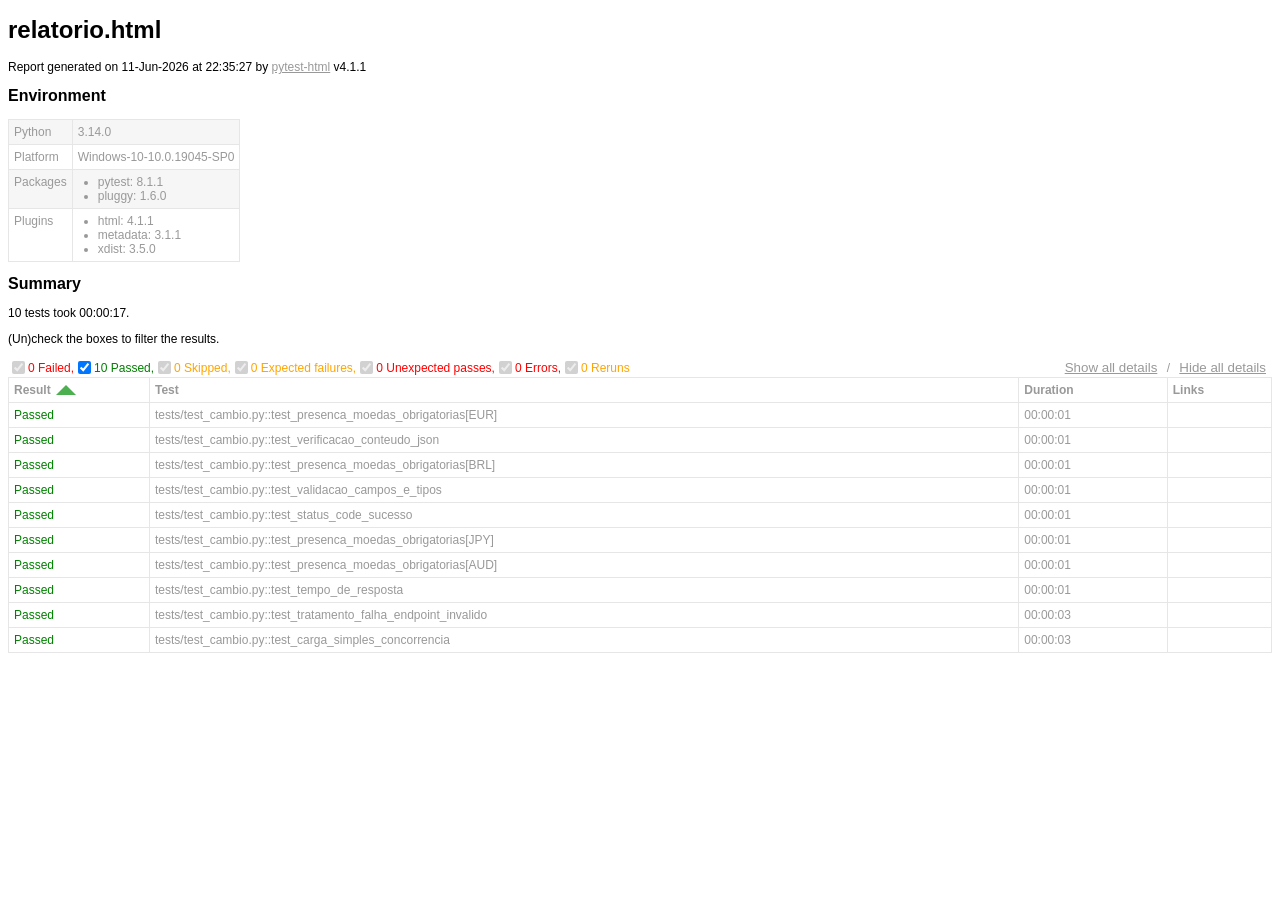
==== Backend QA/reports/relatorio.html @ e967f271 "Update Geral" ====
<!DOCTYPE html>
<html>
  <head>
    <meta charset="utf-8"/>
    <title id="head-title">relatorio.html</title>
      <style type="text/css">body {
  font-family: Helvetica, Arial, sans-serif;
  font-size: 12px;
  /* do not increase min-width as some may use split screens */
  min-width: 800px;
  color: #999;
}

h1 {
  font-size: 24px;
  color: black;
}

h2 {
  font-size: 16px;
  color: black;
}

p {
  color: black;
}

a {
  color: #999;
}

table {
  border-collapse: collapse;
}

/******************************
 * SUMMARY INFORMATION
 ******************************/
#environment td {
  padding: 5px;
  border: 1px solid #e6e6e6;
  vertical-align: top;
}
#environment tr:nth-child(odd) {
  background-color: #f6f6f6;
}
#environment ul {
  margin: 0;
  padding: 0 20px;
}

/******************************
 * TEST RESULT COLORS
 ******************************/
span.passed,
.passed .col-result {
  color: green;
}

span.skipped,
span.xfailed,
span.rerun,
.skipped .col-result,
.xfailed .col-result,
.rerun .col-result {
  color: orange;
}

span.error,
span.failed,
span.xpassed,
.error .col-result,
.failed .col-result,
.xpassed .col-result {
  color: red;
}

.col-links__extra {
  margin-right: 3px;
}

/******************************
 * RESULTS TABLE
 *
 * 1. Table Layout
 * 2. Extra
 * 3. Sorting items
 *
 ******************************/
/*------------------
 * 1. Table Layout
 *------------------*/
#results-table {
  border: 1px solid #e6e6e6;
  color: #999;
  font-size: 12px;
  width: 100%;
}
#results-table th,
#results-table td {
  padding: 5px;
  border: 1px solid #e6e6e6;
  text-align: left;
}
#results-table th {
  font-weight: bold;
}

/*------------------
 * 2. Extra
 *------------------*/
.logwrapper {
  max-height: 230px;
  overflow-y: scroll;
  background-color: #e6e6e6;
}
.logwrapper.expanded {
  max-height: none;
}
.logwrapper.expanded .logexpander:after {
  content: "collapse [-]";
}
.logwrapper .logexpander {
  z-index: 1;
  position: sticky;
  top: 10px;
  width: max-content;
  border: 1px solid;
  border-radius: 3px;
  padding: 5px 7px;
  margin: 10px 0 10px calc(100% - 80px);
  cursor: pointer;
  background-color: #e6e6e6;
}
.logwrapper .logexpander:after {
  content: "expand [+]";
}
.logwrapper .logexpander:hover {
  color: #000;
  border-color: #000;
}
.logwrapper .log {
  min-height: 40px;
  position: relative;
  top: -50px;
  height: calc(100% + 50px);
  border: 1px solid #e6e6e6;
  color: black;
  display: block;
  font-family: "Courier New", Courier, monospace;
  padding: 5px;
  padding-right: 80px;
  white-space: pre-wrap;
}

div.media {
  border: 1px solid #e6e6e6;
  float: right;
  height: 240px;
  margin: 0 5px;
  overflow: hidden;
  width: 320px;
}

.media-container {
  display: grid;
  grid-template-columns: 25px auto 25px;
  align-items: center;
  flex: 1 1;
  overflow: hidden;
  height: 200px;
}

.media-container--fullscreen {
  grid-template-columns: 0px auto 0px;
}

.media-container__nav--right,
.media-container__nav--left {
  text-align: center;
  cursor: pointer;
}

.media-container__viewport {
  cursor: pointer;
  text-align: center;
  height: inherit;
}
.media-container__viewport img,
.media-container__viewport video {
  object-fit: cover;
  width: 100%;
  max-height: 100%;
}

.media__name,
.media__counter {
  display: flex;
  flex-direction: row;
  justify-content: space-around;
  flex: 0 0 25px;
  align-items: center;
}

.collapsible td:not(.col-links) {
  cursor: pointer;
}
.collapsible td:not(.col-links):hover::after {
  color: #bbb;
  font-style: italic;
  cursor: pointer;
}

.col-result {
  width: 130px;
}
.col-result:hover::after {
  content: " (hide details)";
}

.col-result.collapsed:hover::after {
  content: " (show details)";
}

#environment-header h2:hover::after {
  content: " (hide details)";
  color: #bbb;
  font-style: italic;
  cursor: pointer;
  font-size: 12px;
}

#environment-header.collapsed h2:hover::after {
  content: " (show details)";
  color: #bbb;
  font-style: italic;
  cursor: pointer;
  font-size: 12px;
}

/*------------------
 * 3. Sorting items
 *------------------*/
.sortable {
  cursor: pointer;
}
.sortable.desc:after {
  content: " ";
  position: relative;
  left: 5px;
  bottom: -12.5px;
  border: 10px solid #4caf50;
  border-bottom: 0;
  border-left-color: transparent;
  border-right-color: transparent;
}
.sortable.asc:after {
  content: " ";
  position: relative;
  left: 5px;
  bottom: 12.5px;
  border: 10px solid #4caf50;
  border-top: 0;
  border-left-color: transparent;
  border-right-color: transparent;
}

.hidden, .summary__reload__button.hidden {
  display: none;
}

.summary__data {
  flex: 0 0 550px;
}
.summary__reload {
  flex: 1 1;
  display: flex;
  justify-content: center;
}
.summary__reload__button {
  flex: 0 0 300px;
  display: flex;
  color: white;
  font-weight: bold;
  background-color: #4caf50;
  text-align: center;
  justify-content: center;
  align-items: center;
  border-radius: 3px;
  cursor: pointer;
}
.summary__reload__button:hover {
  background-color: #46a049;
}
.summary__spacer {
  flex: 0 0 550px;
}

.controls {
  display: flex;
  justify-content: space-between;
}

.filters,
.collapse {
  display: flex;
  align-items: center;
}
.filters button,
.collapse button {
  color: #999;
  border: none;
  background: none;
  cursor: pointer;
  text-decoration: underline;
}
.filters button:hover,
.collapse button:hover {
  color: #ccc;
}

.filter__label {
  margin-right: 10px;
}

      </style>
    
  </head>
  <body>
    <h1 id="title">relatorio.html</h1>
    <p>Report generated on 11-Jun-2026 at 22:35:27 by <a href="https://pypi.python.org/pypi/pytest-html">pytest-html</a>
        v4.1.1</p>
    <div id="environment-header">
      <h2>Environment</h2>
    </div>
    <table id="environment"></table>
    <!-- TEMPLATES -->
      <template id="template_environment_row">
      <tr>
        <td></td>
        <td></td>
      </tr>
    </template>
    <template id="template_results-table__body--empty">
      <tbody class="results-table-row">
        <tr id="not-found-message">
          <td colspan="4">No results found. Check the filters.</th>
        </tr>
    </template>
    <template id="template_results-table__tbody">
      <tbody class="results-table-row">
        <tr class="collapsible">
        </tr>
        <tr class="extras-row">
          <td class="extra" colspan="4">
            <div class="extraHTML"></div>
            <div class="media">
              <div class="media-container">
                  <div class="media-container__nav--left"><</div>
                  <div class="media-container__viewport">
                    <img src="" />
                    <video controls>
                      <source src="" type="video/mp4">
                    </video>
                  </div>
                  <div class="media-container__nav--right">></div>
                </div>
                <div class="media__name"></div>
                <div class="media__counter"></div>
            </div>
            <div class="logwrapper">
              <div class="logexpander"></div>
              <div class="log"></div>
            </div>
          </td>
        </tr>
      </tbody>
    </template>
    <!-- END TEMPLATES -->
    <div class="summary">
      <div class="summary__data">
        <h2>Summary</h2>
        <div class="additional-summary prefix">
        </div>
        <p class="run-count">10 tests took 00:00:17.</p>
        <p class="filter">(Un)check the boxes to filter the results.</p>
        <div class="summary__reload">
          <div class="summary__reload__button hidden" onclick="location.reload()">
            <div>There are still tests running. <br />Reload this page to get the latest results!</div>
          </div>
        </div>
        <div class="summary__spacer"></div>
        <div class="controls">
          <div class="filters">
            <input checked="true" class="filter" name="filter_checkbox" type="checkbox" data-test-result="failed" disabled/>
            <span class="failed">0 Failed,</span>
            <input checked="true" class="filter" name="filter_checkbox" type="checkbox" data-test-result="passed" />
            <span class="passed">10 Passed,</span>
            <input checked="true" class="filter" name="filter_checkbox" type="checkbox" data-test-result="skipped" disabled/>
            <span class="skipped">0 Skipped,</span>
            <input checked="true" class="filter" name="filter_checkbox" type="checkbox" data-test-result="xfailed" disabled/>
            <span class="xfailed">0 Expected failures,</span>
            <input checked="true" class="filter" name="filter_checkbox" type="checkbox" data-test-result="xpassed" disabled/>
            <span class="xpassed">0 Unexpected passes,</span>
            <input checked="true" class="filter" name="filter_checkbox" type="checkbox" data-test-result="error" disabled/>
            <span class="error">0 Errors,</span>
            <input checked="true" class="filter" name="filter_checkbox" type="checkbox" data-test-result="rerun" disabled/>
            <span class="rerun">0 Reruns</span>
          </div>
          <div class="collapse">
            <button id="show_all_details">Show all details</button>&nbsp;/&nbsp;<button id="hide_all_details">Hide all details</button>
          </div>
        </div>
      </div>
      <div class="additional-summary summary">
      </div>
      <div class="additional-summary postfix">
      </div>
    </div>
    <table id="results-table">
      <thead id="results-table-head">
        <tr>
          <th class="sortable" data-column-type="result">Result</th>
          <th class="sortable" data-column-type="testId">Test</th>
          <th class="sortable" data-column-type="duration">Duration</th>
          <th>Links</th>
        </tr>
      </thead>
    </table>
  </body>
  <footer>
    <div id="data-container" data-jsonblob="{&#34;environment&#34;: {&#34;Python&#34;: &#34;3.14.0&#34;, &#34;Platform&#34;: &#34;Windows-10-10.0.19045-SP0&#34;, &#34;Packages&#34;: {&#34;pytest&#34;: &#34;8.1.1&#34;, &#34;pluggy&#34;: &#34;1.6.0&#34;}, &#34;Plugins&#34;: {&#34;html&#34;: &#34;4.1.1&#34;, &#34;metadata&#34;: &#34;3.1.1&#34;, &#34;xdist&#34;: &#34;3.5.0&#34;}}, &#34;tests&#34;: {&#34;tests/test_cambio.py::test_presenca_moedas_obrigatorias[EUR]&#34;: [{&#34;extras&#34;: [], &#34;result&#34;: &#34;Passed&#34;, &#34;testId&#34;: &#34;tests/test_cambio.py::test_presenca_moedas_obrigatorias[EUR]&#34;, &#34;duration&#34;: &#34;00:00:01&#34;, &#34;resultsTableRow&#34;: [&#34;&lt;td class=\&#34;col-result\&#34;&gt;Passed&lt;/td&gt;&#34;, &#34;&lt;td class=\&#34;col-testId\&#34;&gt;tests/test_cambio.py::test_presenca_moedas_obrigatorias[EUR]&lt;/td&gt;&#34;, &#34;&lt;td class=\&#34;col-duration\&#34;&gt;00:00:01&lt;/td&gt;&#34;, &#34;&lt;td class=\&#34;col-links\&#34;&gt;&lt;/td&gt;&#34;], &#34;log&#34;: &#34;[gw5] win32 -- Python 3.14.0 C:\\Users\\Luiz Felipe\\AppData\\Local\\Python\\pythoncore-3.14-64\\python.exe\n\n------------------------------ Captured log setup ------------------------------\nINFO     tests.conftest:conftest.py:35 \ud83d\udd0c [SETUP XDIST] O Worker &amp;#x27;gw5&amp;#x27; foi o primeiro. Realizando requisi\u00e7\u00e3o...\nINFO     api.client:client.py:15 Fazendo requisi\u00e7\u00e3o GET para https://api.exchangerate-api.com/v4/latest/USD\n\n------------------------------ Captured log call -------------------------------\nINFO     tests.test_cambio:test_cambio.py:52 \ud83d\udcb0 [NEG\u00d3CIO] Buscando a cota\u00e7\u00e3o da moeda obrigat\u00f3ria: EUR...\nINFO     tests.test_cambio:test_cambio.py:57 \u2705 Moeda EUR encontrada com a cota\u00e7\u00e3o atual de: 0.866\n\n&#34;}], &#34;tests/test_cambio.py::test_verificacao_conteudo_json&#34;: [{&#34;extras&#34;: [], &#34;result&#34;: &#34;Passed&#34;, &#34;testId&#34;: &#34;tests/test_cambio.py::test_verificacao_conteudo_json&#34;, &#34;duration&#34;: &#34;00:00:01&#34;, &#34;resultsTableRow&#34;: [&#34;&lt;td class=\&#34;col-result\&#34;&gt;Passed&lt;/td&gt;&#34;, &#34;&lt;td class=\&#34;col-testId\&#34;&gt;tests/test_cambio.py::test_verificacao_conteudo_json&lt;/td&gt;&#34;, &#34;&lt;td class=\&#34;col-duration\&#34;&gt;00:00:01&lt;/td&gt;&#34;, &#34;&lt;td class=\&#34;col-links\&#34;&gt;&lt;/td&gt;&#34;], &#34;log&#34;: &#34;[gw2] win32 -- Python 3.14.0 C:\\Users\\Luiz Felipe\\AppData\\Local\\Python\\pythoncore-3.14-64\\python.exe\n\n------------------------------ Captured log setup ------------------------------\nINFO     tests.conftest:conftest.py:42 \u267b\ufe0f [SETUP XDIST] O Worker &amp;#x27;gw2&amp;#x27; reaproveitou a requisi\u00e7\u00e3o j\u00e1 em cache.\n\n------------------------------ Captured log call -------------------------------\nINFO     tests.test_cambio:test_cambio.py:28 \ud83d\udce6 [CONTRATO] Analisando a estrutura principal do pacote JSON recebido...\nINFO     tests.test_cambio:test_cambio.py:33 \u2705 Estrutura principal validada com sucesso.\n\n&#34;}], &#34;tests/test_cambio.py::test_presenca_moedas_obrigatorias[BRL]&#34;: [{&#34;extras&#34;: [], &#34;result&#34;: &#34;Passed&#34;, &#34;testId&#34;: &#34;tests/test_cambio.py::test_presenca_moedas_obrigatorias[BRL]&#34;, &#34;duration&#34;: &#34;00:00:01&#34;, &#34;resultsTableRow&#34;: [&#34;&lt;td class=\&#34;col-result\&#34;&gt;Passed&lt;/td&gt;&#34;, &#34;&lt;td class=\&#34;col-testId\&#34;&gt;tests/test_cambio.py::test_presenca_moedas_obrigatorias[BRL]&lt;/td&gt;&#34;, &#34;&lt;td class=\&#34;col-duration\&#34;&gt;00:00:01&lt;/td&gt;&#34;, &#34;&lt;td class=\&#34;col-links\&#34;&gt;&lt;/td&gt;&#34;], &#34;log&#34;: &#34;[gw4] win32 -- Python 3.14.0 C:\\Users\\Luiz Felipe\\AppData\\Local\\Python\\pythoncore-3.14-64\\python.exe\n\n------------------------------ Captured log setup ------------------------------\nINFO     tests.conftest:conftest.py:42 \u267b\ufe0f [SETUP XDIST] O Worker &amp;#x27;gw4&amp;#x27; reaproveitou a requisi\u00e7\u00e3o j\u00e1 em cache.\n\n------------------------------ Captured log call -------------------------------\nINFO     tests.test_cambio:test_cambio.py:52 \ud83d\udcb0 [NEG\u00d3CIO] Buscando a cota\u00e7\u00e3o da moeda obrigat\u00f3ria: BRL...\nINFO     tests.test_cambio:test_cambio.py:57 \u2705 Moeda BRL encontrada com a cota\u00e7\u00e3o atual de: 5.16\n\n&#34;}], &#34;tests/test_cambio.py::test_validacao_campos_e_tipos&#34;: [{&#34;extras&#34;: [], &#34;result&#34;: &#34;Passed&#34;, &#34;testId&#34;: &#34;tests/test_cambio.py::test_validacao_campos_e_tipos&#34;, &#34;duration&#34;: &#34;00:00:01&#34;, &#34;resultsTableRow&#34;: [&#34;&lt;td class=\&#34;col-result\&#34;&gt;Passed&lt;/td&gt;&#34;, &#34;&lt;td class=\&#34;col-testId\&#34;&gt;tests/test_cambio.py::test_validacao_campos_e_tipos&lt;/td&gt;&#34;, &#34;&lt;td class=\&#34;col-duration\&#34;&gt;00:00:01&lt;/td&gt;&#34;, &#34;&lt;td class=\&#34;col-links\&#34;&gt;&lt;/td&gt;&#34;], &#34;log&#34;: &#34;[gw3] win32 -- Python 3.14.0 C:\\Users\\Luiz Felipe\\AppData\\Local\\Python\\pythoncore-3.14-64\\python.exe\n\n------------------------------ Captured log setup ------------------------------\nINFO     tests.conftest:conftest.py:42 \u267b\ufe0f [SETUP XDIST] O Worker &amp;#x27;gw3&amp;#x27; reaproveitou a requisi\u00e7\u00e3o j\u00e1 em cache.\n\n------------------------------ Captured log call -------------------------------\nINFO     tests.test_cambio:test_cambio.py:38 \ud83c\udff7\ufe0f [CONTRATO] Verificando a presen\u00e7a dos campos obrigat\u00f3rios...\nINFO     tests.test_cambio:test_cambio.py:46 \u2705 Todos os campos obrigat\u00f3rios est\u00e3o presentes.\n\n&#34;}], &#34;tests/test_cambio.py::test_status_code_sucesso&#34;: [{&#34;extras&#34;: [], &#34;result&#34;: &#34;Passed&#34;, &#34;testId&#34;: &#34;tests/test_cambio.py::test_status_code_sucesso&#34;, &#34;duration&#34;: &#34;00:00:01&#34;, &#34;resultsTableRow&#34;: [&#34;&lt;td class=\&#34;col-result\&#34;&gt;Passed&lt;/td&gt;&#34;, &#34;&lt;td class=\&#34;col-testId\&#34;&gt;tests/test_cambio.py::test_status_code_sucesso&lt;/td&gt;&#34;, &#34;&lt;td class=\&#34;col-duration\&#34;&gt;00:00:01&lt;/td&gt;&#34;, &#34;&lt;td class=\&#34;col-links\&#34;&gt;&lt;/td&gt;&#34;], &#34;log&#34;: &#34;[gw0] win32 -- Python 3.14.0 C:\\Users\\Luiz Felipe\\AppData\\Local\\Python\\pythoncore-3.14-64\\python.exe\n\n------------------------------ Captured log setup ------------------------------\nINFO     tests.conftest:conftest.py:42 \u267b\ufe0f [SETUP XDIST] O Worker &amp;#x27;gw0&amp;#x27; reaproveitou a requisi\u00e7\u00e3o j\u00e1 em cache.\n\n------------------------------ Captured log call -------------------------------\nINFO     tests.test_cambio:test_cambio.py:11 \ud83d\udd0e [SMOKE TEST] Validando se o servidor da API est\u00e1 no ar (Status HTTP 200)...\nINFO     tests.test_cambio:test_cambio.py:13 \u2705 Servidor online e respondendo corretamente.\n\n&#34;}], &#34;tests/test_cambio.py::test_presenca_moedas_obrigatorias[JPY]&#34;: [{&#34;extras&#34;: [], &#34;result&#34;: &#34;Passed&#34;, &#34;testId&#34;: &#34;tests/test_cambio.py::test_presenca_moedas_obrigatorias[JPY]&#34;, &#34;duration&#34;: &#34;00:00:01&#34;, &#34;resultsTableRow&#34;: [&#34;&lt;td class=\&#34;col-result\&#34;&gt;Passed&lt;/td&gt;&#34;, &#34;&lt;td class=\&#34;col-testId\&#34;&gt;tests/test_cambio.py::test_presenca_moedas_obrigatorias[JPY]&lt;/td&gt;&#34;, &#34;&lt;td class=\&#34;col-duration\&#34;&gt;00:00:01&lt;/td&gt;&#34;, &#34;&lt;td class=\&#34;col-links\&#34;&gt;&lt;/td&gt;&#34;], &#34;log&#34;: &#34;[gw7] win32 -- Python 3.14.0 C:\\Users\\Luiz Felipe\\AppData\\Local\\Python\\pythoncore-3.14-64\\python.exe\n\n------------------------------ Captured log setup ------------------------------\nINFO     tests.conftest:conftest.py:42 \u267b\ufe0f [SETUP XDIST] O Worker &amp;#x27;gw7&amp;#x27; reaproveitou a requisi\u00e7\u00e3o j\u00e1 em cache.\n\n------------------------------ Captured log call -------------------------------\nINFO     tests.test_cambio:test_cambio.py:52 \ud83d\udcb0 [NEG\u00d3CIO] Buscando a cota\u00e7\u00e3o da moeda obrigat\u00f3ria: JPY...\nINFO     tests.test_cambio:test_cambio.py:57 \u2705 Moeda JPY encontrada com a cota\u00e7\u00e3o atual de: 160.27\n\n&#34;}], &#34;tests/test_cambio.py::test_presenca_moedas_obrigatorias[AUD]&#34;: [{&#34;extras&#34;: [], &#34;result&#34;: &#34;Passed&#34;, &#34;testId&#34;: &#34;tests/test_cambio.py::test_presenca_moedas_obrigatorias[AUD]&#34;, &#34;duration&#34;: &#34;00:00:01&#34;, &#34;resultsTableRow&#34;: [&#34;&lt;td class=\&#34;col-result\&#34;&gt;Passed&lt;/td&gt;&#34;, &#34;&lt;td class=\&#34;col-testId\&#34;&gt;tests/test_cambio.py::test_presenca_moedas_obrigatorias[AUD]&lt;/td&gt;&#34;, &#34;&lt;td class=\&#34;col-duration\&#34;&gt;00:00:01&lt;/td&gt;&#34;, &#34;&lt;td class=\&#34;col-links\&#34;&gt;&lt;/td&gt;&#34;], &#34;log&#34;: &#34;[gw6] win32 -- Python 3.14.0 C:\\Users\\Luiz Felipe\\AppData\\Local\\Python\\pythoncore-3.14-64\\python.exe\n\n------------------------------ Captured log setup ------------------------------\nINFO     tests.conftest:conftest.py:42 \u267b\ufe0f [SETUP XDIST] O Worker &amp;#x27;gw6&amp;#x27; reaproveitou a requisi\u00e7\u00e3o j\u00e1 em cache.\n\n------------------------------ Captured log call -------------------------------\nINFO     tests.test_cambio:test_cambio.py:52 \ud83d\udcb0 [NEG\u00d3CIO] Buscando a cota\u00e7\u00e3o da moeda obrigat\u00f3ria: AUD...\nINFO     tests.test_cambio:test_cambio.py:57 \u2705 Moeda AUD encontrada com a cota\u00e7\u00e3o atual de: 1.43\n\n&#34;}], &#34;tests/test_cambio.py::test_tempo_de_resposta&#34;: [{&#34;extras&#34;: [], &#34;result&#34;: &#34;Passed&#34;, &#34;testId&#34;: &#34;tests/test_cambio.py::test_tempo_de_resposta&#34;, &#34;duration&#34;: &#34;00:00:01&#34;, &#34;resultsTableRow&#34;: [&#34;&lt;td class=\&#34;col-result\&#34;&gt;Passed&lt;/td&gt;&#34;, &#34;&lt;td class=\&#34;col-testId\&#34;&gt;tests/test_cambio.py::test_tempo_de_resposta&lt;/td&gt;&#34;, &#34;&lt;td class=\&#34;col-duration\&#34;&gt;00:00:01&lt;/td&gt;&#34;, &#34;&lt;td class=\&#34;col-links\&#34;&gt;&lt;/td&gt;&#34;], &#34;log&#34;: &#34;[gw1] win32 -- Python 3.14.0 C:\\Users\\Luiz Felipe\\AppData\\Local\\Python\\pythoncore-3.14-64\\python.exe\n\n------------------------------ Captured log setup ------------------------------\nINFO     tests.conftest:conftest.py:42 \u267b\ufe0f [SETUP XDIST] O Worker &amp;#x27;gw1&amp;#x27; reaproveitou a requisi\u00e7\u00e3o j\u00e1 em cache.\n\n------------------------------ Captured log call -------------------------------\nINFO     tests.test_cambio:test_cambio.py:18 \u23f1\ufe0f [PERFORMANCE] Medindo o tempo de resposta da requisi\u00e7\u00e3o...\nINFO     tests.test_cambio:test_cambio.py:21 \ud83d\udcca Tempo registrado: 0.5 segundos. Limite (SLA): 2.0s.\nINFO     tests.test_cambio:test_cambio.py:23 \u2705 Tempo de resposta dentro dos padr\u00f5es de qualidade.\n\n&#34;}], &#34;tests/test_cambio.py::test_tratamento_falha_endpoint_invalido&#34;: [{&#34;extras&#34;: [], &#34;result&#34;: &#34;Passed&#34;, &#34;testId&#34;: &#34;tests/test_cambio.py::test_tratamento_falha_endpoint_invalido&#34;, &#34;duration&#34;: &#34;00:00:03&#34;, &#34;resultsTableRow&#34;: [&#34;&lt;td class=\&#34;col-result\&#34;&gt;Passed&lt;/td&gt;&#34;, &#34;&lt;td class=\&#34;col-testId\&#34;&gt;tests/test_cambio.py::test_tratamento_falha_endpoint_invalido&lt;/td&gt;&#34;, &#34;&lt;td class=\&#34;col-duration\&#34;&gt;00:00:03&lt;/td&gt;&#34;, &#34;&lt;td class=\&#34;col-links\&#34;&gt;&lt;/td&gt;&#34;], &#34;log&#34;: &#34;[gw0] win32 -- Python 3.14.0 C:\\Users\\Luiz Felipe\\AppData\\Local\\Python\\pythoncore-3.14-64\\python.exe\n\n------------------------------ Captured log call -------------------------------\nINFO     tests.test_cambio:test_cambio.py:62 \ud83d\udee1\ufe0f [SEGURAN\u00c7A] Simulando requisi\u00e7\u00e3o para moeda inexistente...\nINFO     tests.test_cambio:test_cambio.py:65 \ud83d\uded1 Status recebido: 404. Esperado: 404.\nINFO     tests.test_cambio:test_cambio.py:67 \u2705 Sistema tratou o erro corretamente.\n\n&#34;}], &#34;tests/test_cambio.py::test_carga_simples_concorrencia&#34;: [{&#34;extras&#34;: [], &#34;result&#34;: &#34;Passed&#34;, &#34;testId&#34;: &#34;tests/test_cambio.py::test_carga_simples_concorrencia&#34;, &#34;duration&#34;: &#34;00:00:03&#34;, &#34;resultsTableRow&#34;: [&#34;&lt;td class=\&#34;col-result\&#34;&gt;Passed&lt;/td&gt;&#34;, &#34;&lt;td class=\&#34;col-testId\&#34;&gt;tests/test_cambio.py::test_carga_simples_concorrencia&lt;/td&gt;&#34;, &#34;&lt;td class=\&#34;col-duration\&#34;&gt;00:00:03&lt;/td&gt;&#34;, &#34;&lt;td class=\&#34;col-links\&#34;&gt;&lt;/td&gt;&#34;], &#34;log&#34;: &#34;[gw1] win32 -- Python 3.14.0 C:\\Users\\Luiz Felipe\\AppData\\Local\\Python\\pythoncore-3.14-64\\python.exe\n\n------------------------------ Captured log call -------------------------------\nINFO     tests.test_cambio:test_cambio.py:72 \ud83d\ude80 [CARGA] Iniciando teste de stress com 10 requisi\u00e7\u00f5es simult\u00e2neas...\nINFO     api.client:client.py:15 Fazendo requisi\u00e7\u00e3o GET para https://api.exchangerate-api.com/v4/latest/USD\nINFO     api.client:client.py:15 Fazendo requisi\u00e7\u00e3o GET para https://api.exchangerate-api.com/v4/latest/USD\nINFO     api.client:client.py:15 Fazendo requisi\u00e7\u00e3o GET para https://api.exchangerate-api.com/v4/latest/USD\nINFO     api.client:client.py:15 Fazendo requisi\u00e7\u00e3o GET para https://api.exchangerate-api.com/v4/latest/USD\nINFO     api.client:client.py:15 Fazendo requisi\u00e7\u00e3o GET para https://api.exchangerate-api.com/v4/latest/USD\nINFO     api.client:client.py:15 Fazendo requisi\u00e7\u00e3o GET para https://api.exchangerate-api.com/v4/latest/USD\nINFO     api.client:client.py:15 Fazendo requisi\u00e7\u00e3o GET para https://api.exchangerate-api.com/v4/latest/USD\nINFO     api.client:client.py:15 Fazendo requisi\u00e7\u00e3o GET para https://api.exchangerate-api.com/v4/latest/USD\nINFO     api.client:client.py:15 Fazendo requisi\u00e7\u00e3o GET para https://api.exchangerate-api.com/v4/latest/USD\nINFO     api.client:client.py:15 Fazendo requisi\u00e7\u00e3o GET para https://api.exchangerate-api.com/v4/latest/USD\nINFO     tests.test_cambio:test_cambio.py:85 \ud83d\udcca Status das requisi\u00e7\u00f5es paralelas: [200, 200, 200, 200, 200, 200, 200, 200, 200, 200]\nINFO     tests.test_cambio:test_cambio.py:91 \u2705 O servidor suportou o pico de acesso concorrente sem perda de pacotes.\n\n&#34;}]}, &#34;renderCollapsed&#34;: [&#34;passed&#34;], &#34;initialSort&#34;: &#34;result&#34;, &#34;title&#34;: &#34;relatorio.html&#34;}"></div>
    <script>
      (function(){function r(e,n,t){function o(i,f){if(!n[i]){if(!e[i]){var c="function"==typeof require&&require;if(!f&&c)return c(i,!0);if(u)return u(i,!0);var a=new Error("Cannot find module '"+i+"'");throw a.code="MODULE_NOT_FOUND",a}var p=n[i]={exports:{}};e[i][0].call(p.exports,function(r){var n=e[i][1][r];return o(n||r)},p,p.exports,r,e,n,t)}return n[i].exports}for(var u="function"==typeof require&&require,i=0;i<t.length;i++)o(t[i]);return o}return r})()({1:[function(require,module,exports){
const { getCollapsedCategory, setCollapsedIds } = require('./storage.js')

class DataManager {
    setManager(data) {
        const collapsedCategories = [...getCollapsedCategory(data.renderCollapsed)]
        const collapsedIds = []
        const tests = Object.values(data.tests).flat().map((test, index) => {
            const collapsed = collapsedCategories.includes(test.result.toLowerCase())
            const id = `test_${index}`
            if (collapsed) {
                collapsedIds.push(id)
            }
            return {
                ...test,
                id,
                collapsed,
            }
        })
        const dataBlob = { ...data, tests }
        this.data = { ...dataBlob }
        this.renderData = { ...dataBlob }
        setCollapsedIds(collapsedIds)
    }

    get allData() {
        return { ...this.data }
    }

    resetRender() {
        this.renderData = { ...this.data }
    }

    setRender(data) {
        this.renderData.tests = [...data]
    }

    toggleCollapsedItem(id) {
        this.renderData.tests = this.renderData.tests.map((test) =>
            test.id === id ? { ...test, collapsed: !test.collapsed } : test,
        )
    }

    set allCollapsed(collapsed) {
        this.renderData = { ...this.renderData, tests: [...this.renderData.tests.map((test) => (
            { ...test, collapsed }
        ))] }
    }

    get testSubset() {
        return [...this.renderData.tests]
    }

    get environment() {
        return this.renderData.environment
    }

    get initialSort() {
        return this.data.initialSort
    }
}

module.exports = {
    manager: new DataManager(),
}

},{"./storage.js":8}],2:[function(require,module,exports){
const mediaViewer = require('./mediaviewer.js')
const templateEnvRow = document.getElementById('template_environment_row')
const templateResult = document.getElementById('template_results-table__tbody')

function htmlToElements(html) {
    const temp = document.createElement('template')
    temp.innerHTML = html
    return temp.content.childNodes
}

const find = (selector, elem) => {
    if (!elem) {
        elem = document
    }
    return elem.querySelector(selector)
}

const findAll = (selector, elem) => {
    if (!elem) {
        elem = document
    }
    return [...elem.querySelectorAll(selector)]
}

const dom = {
    getStaticRow: (key, value) => {
        const envRow = templateEnvRow.content.cloneNode(true)
        const isObj = typeof value === 'object' && value !== null
        const values = isObj ? Object.keys(value).map((k) => `${k}: ${value[k]}`) : null

        const valuesElement = htmlToElements(
            values ? `<ul>${values.map((val) => `<li>${val}</li>`).join('')}<ul>` : `<div>${value}</div>`)[0]
        const td = findAll('td', envRow)
        td[0].textContent = key
        td[1].appendChild(valuesElement)

        return envRow
    },
    getResultTBody: ({ testId, id, log, extras, resultsTableRow, tableHtml, result, collapsed }) => {
        const resultBody = templateResult.content.cloneNode(true)
        resultBody.querySelector('tbody').classList.add(result.toLowerCase())
        resultBody.querySelector('tbody').id = testId
        resultBody.querySelector('.collapsible').dataset.id = id

        resultsTableRow.forEach((html) => {
            const t = document.createElement('template')
            t.innerHTML = html
            resultBody.querySelector('.collapsible').appendChild(t.content)
        })

        if (log) {
            // Wrap lines starting with "E" with span.error to color those lines red
            const wrappedLog = log.replace(/^E.*$/gm, (match) => `<span class="error">${match}</span>`)
            resultBody.querySelector('.log').innerHTML = wrappedLog
        } else {
            resultBody.querySelector('.log').remove()
        }

        if (collapsed) {
            resultBody.querySelector('.collapsible > td')?.classList.add('collapsed')
            resultBody.querySelector('.extras-row').classList.add('hidden')
        } else {
            resultBody.querySelector('.collapsible > td')?.classList.remove('collapsed')
        }

        const media = []
        extras?.forEach(({ name, format_type, content }) => {
            if (['image', 'video'].includes(format_type)) {
                media.push({ path: content, name, format_type })
            }

            if (format_type === 'html') {
                resultBody.querySelector('.extraHTML').insertAdjacentHTML('beforeend', `<div>${content}</div>`)
            }
        })
        mediaViewer.setup(resultBody, media)

        // Add custom html from the pytest_html_results_table_html hook
        tableHtml?.forEach((item) => {
            resultBody.querySelector('td[class="extra"]').insertAdjacentHTML('beforeend', item)
        })

        return resultBody
    },
}

module.exports = {
    dom,
    htmlToElements,
    find,
    findAll,
}

},{"./mediaviewer.js":6}],3:[function(require,module,exports){
const { manager } = require('./datamanager.js')
const { doSort } = require('./sort.js')
const storageModule = require('./storage.js')

const getFilteredSubSet = (filter) =>
    manager.allData.tests.filter(({ result }) => filter.includes(result.toLowerCase()))

const doInitFilter = () => {
    const currentFilter = storageModule.getVisible()
    const filteredSubset = getFilteredSubSet(currentFilter)
    manager.setRender(filteredSubset)
}

const doFilter = (type, show) => {
    if (show) {
        storageModule.showCategory(type)
    } else {
        storageModule.hideCategory(type)
    }

    const currentFilter = storageModule.getVisible()
    const filteredSubset = getFilteredSubSet(currentFilter)
    manager.setRender(filteredSubset)

    const sortColumn = storageModule.getSort()
    doSort(sortColumn, true)
}

module.exports = {
    doFilter,
    doInitFilter,
}

},{"./datamanager.js":1,"./sort.js":7,"./storage.js":8}],4:[function(require,module,exports){
const { redraw, bindEvents, renderStatic } = require('./main.js')
const { doInitFilter } = require('./filter.js')
const { doInitSort } = require('./sort.js')
const { manager } = require('./datamanager.js')
const data = JSON.parse(document.getElementById('data-container').dataset.jsonblob)

function init() {
    manager.setManager(data)
    doInitFilter()
    doInitSort()
    renderStatic()
    redraw()
    bindEvents()
}

init()

},{"./datamanager.js":1,"./filter.js":3,"./main.js":5,"./sort.js":7}],5:[function(require,module,exports){
const { dom, find, findAll } = require('./dom.js')
const { manager } = require('./datamanager.js')
const { doSort } = require('./sort.js')
const { doFilter } = require('./filter.js')
const {
    getVisible,
    getCollapsedIds,
    setCollapsedIds,
    getSort,
    getSortDirection,
    possibleFilters,
} = require('./storage.js')

const removeChildren = (node) => {
    while (node.firstChild) {
        node.removeChild(node.firstChild)
    }
}

const renderStatic = () => {
    const renderEnvironmentTable = () => {
        const environment = manager.environment
        const rows = Object.keys(environment).map((key) => dom.getStaticRow(key, environment[key]))
        const table = document.getElementById('environment')
        removeChildren(table)
        rows.forEach((row) => table.appendChild(row))
    }
    renderEnvironmentTable()
}

const addItemToggleListener = (elem) => {
    elem.addEventListener('click', ({ target }) => {
        const id = target.parentElement.dataset.id
        manager.toggleCollapsedItem(id)

        const collapsedIds = getCollapsedIds()
        if (collapsedIds.includes(id)) {
            const updated = collapsedIds.filter((item) => item !== id)
            setCollapsedIds(updated)
        } else {
            collapsedIds.push(id)
            setCollapsedIds(collapsedIds)
        }
        redraw()
    })
}

const renderContent = (tests) => {
    const sortAttr = getSort(manager.initialSort)
    const sortAsc = JSON.parse(getSortDirection())
    const rows = tests.map(dom.getResultTBody)
    const table = document.getElementById('results-table')
    const tableHeader = document.getElementById('results-table-head')

    const newTable = document.createElement('table')
    newTable.id = 'results-table'

    // remove all sorting classes and set the relevant
    findAll('.sortable', tableHeader).forEach((elem) => elem.classList.remove('asc', 'desc'))
    tableHeader.querySelector(`.sortable[data-column-type="${sortAttr}"]`)?.classList.add(sortAsc ? 'desc' : 'asc')
    newTable.appendChild(tableHeader)

    if (!rows.length) {
        const emptyTable = document.getElementById('template_results-table__body--empty').content.cloneNode(true)
        newTable.appendChild(emptyTable)
    } else {
        rows.forEach((row) => {
            if (!!row) {
                findAll('.collapsible td:not(.col-links', row).forEach(addItemToggleListener)
                find('.logexpander', row).addEventListener('click',
                    (evt) => evt.target.parentNode.classList.toggle('expanded'),
                )
                newTable.appendChild(row)
            }
        })
    }

    table.replaceWith(newTable)
}

const renderDerived = () => {
    const currentFilter = getVisible()
    possibleFilters.forEach((result) => {
        const input = document.querySelector(`input[data-test-result="${result}"]`)
        input.checked = currentFilter.includes(result)
    })
}

const bindEvents = () => {
    const filterColumn = (evt) => {
        const { target: element } = evt
        const { testResult } = element.dataset

        doFilter(testResult, element.checked)
        const collapsedIds = getCollapsedIds()
        const updated = manager.renderData.tests.map((test) => {
            return {
                ...test,
                collapsed: collapsedIds.includes(test.id),
            }
        })
        manager.setRender(updated)
        redraw()
    }

    const header = document.getElementById('environment-header')
    header.addEventListener('click', () => {
        const table = document.getElementById('environment')
        table.classList.toggle('hidden')
        header.classList.toggle('collapsed')
    })

    findAll('input[name="filter_checkbox"]').forEach((elem) => {
        elem.addEventListener('click', filterColumn)
    })

    findAll('.sortable').forEach((elem) => {
        elem.addEventListener('click', (evt) => {
            const { target: element } = evt
            const { columnType } = element.dataset
            doSort(columnType)
            redraw()
        })
    })

    document.getElementById('show_all_details').addEventListener('click', () => {
        manager.allCollapsed = false
        setCollapsedIds([])
        redraw()
    })
    document.getElementById('hide_all_details').addEventListener('click', () => {
        manager.allCollapsed = true
        const allIds = manager.renderData.tests.map((test) => test.id)
        setCollapsedIds(allIds)
        redraw()
    })
}

const redraw = () => {
    const { testSubset } = manager

    renderContent(testSubset)
    renderDerived()
}

module.exports = {
    redraw,
    bindEvents,
    renderStatic,
}

},{"./datamanager.js":1,"./dom.js":2,"./filter.js":3,"./sort.js":7,"./storage.js":8}],6:[function(require,module,exports){
class MediaViewer {
    constructor(assets) {
        this.assets = assets
        this.index = 0
    }

    nextActive() {
        this.index = this.index === this.assets.length - 1 ? 0 : this.index + 1
        return [this.activeFile, this.index]
    }

    prevActive() {
        this.index = this.index === 0 ? this.assets.length - 1 : this.index -1
        return [this.activeFile, this.index]
    }

    get currentIndex() {
        return this.index
    }

    get activeFile() {
        return this.assets[this.index]
    }
}


const setup = (resultBody, assets) => {
    if (!assets.length) {
        resultBody.querySelector('.media').classList.add('hidden')
        return
    }

    const mediaViewer = new MediaViewer(assets)
    const container = resultBody.querySelector('.media-container')
    const leftArrow = resultBody.querySelector('.media-container__nav--left')
    const rightArrow = resultBody.querySelector('.media-container__nav--right')
    const mediaName = resultBody.querySelector('.media__name')
    const counter = resultBody.querySelector('.media__counter')
    const imageEl = resultBody.querySelector('img')
    const sourceEl = resultBody.querySelector('source')
    const videoEl = resultBody.querySelector('video')

    const setImg = (media, index) => {
        if (media?.format_type === 'image') {
            imageEl.src = media.path

            imageEl.classList.remove('hidden')
            videoEl.classList.add('hidden')
        } else if (media?.format_type === 'video') {
            sourceEl.src = media.path

            videoEl.classList.remove('hidden')
            imageEl.classList.add('hidden')
        }

        mediaName.innerText = media?.name
        counter.innerText = `${index + 1} / ${assets.length}`
    }
    setImg(mediaViewer.activeFile, mediaViewer.currentIndex)

    const moveLeft = () => {
        const [media, index] = mediaViewer.prevActive()
        setImg(media, index)
    }
    const doRight = () => {
        const [media, index] = mediaViewer.nextActive()
        setImg(media, index)
    }
    const openImg = () => {
        window.open(mediaViewer.activeFile.path, '_blank')
    }
    if (assets.length === 1) {
        container.classList.add('media-container--fullscreen')
    } else {
        leftArrow.addEventListener('click', moveLeft)
        rightArrow.addEventListener('click', doRight)
    }
    imageEl.addEventListener('click', openImg)
}

module.exports = {
    setup,
}

},{}],7:[function(require,module,exports){
const { manager } = require('./datamanager.js')
const storageModule = require('./storage.js')

const genericSort = (list, key, ascending, customOrder) => {
    let sorted
    if (customOrder) {
        sorted = list.sort((a, b) => {
            const aValue = a.result.toLowerCase()
            const bValue = b.result.toLowerCase()

            const aIndex = customOrder.findIndex((item) => item.toLowerCase() === aValue)
            const bIndex = customOrder.findIndex((item) => item.toLowerCase() === bValue)

            // Compare the indices to determine the sort order
            return aIndex - bIndex
        })
    } else {
        sorted = list.sort((a, b) => a[key] === b[key] ? 0 : a[key] > b[key] ? 1 : -1)
    }

    if (ascending) {
        sorted.reverse()
    }
    return sorted
}

const durationSort = (list, ascending) => {
    const parseDuration = (duration) => {
        if (duration.includes(':')) {
            // If it's in the format "HH:mm:ss"
            const [hours, minutes, seconds] = duration.split(':').map(Number)
            return (hours * 3600 + minutes * 60 + seconds) * 1000
        } else {
            // If it's in the format "nnn ms"
            return parseInt(duration)
        }
    }
    const sorted = list.sort((a, b) => parseDuration(a['duration']) - parseDuration(b['duration']))
    if (ascending) {
        sorted.reverse()
    }
    return sorted
}

const doInitSort = () => {
    const type = storageModule.getSort(manager.initialSort)
    const ascending = storageModule.getSortDirection()
    const list = manager.testSubset
    const initialOrder = ['Error', 'Failed', 'Rerun', 'XFailed', 'XPassed', 'Skipped', 'Passed']

    storageModule.setSort(type)
    storageModule.setSortDirection(ascending)

    if (type?.toLowerCase() === 'original') {
        manager.setRender(list)
    } else {
        let sortedList
        switch (type) {
        case 'duration':
            sortedList = durationSort(list, ascending)
            break
        case 'result':
            sortedList = genericSort(list, type, ascending, initialOrder)
            break
        default:
            sortedList = genericSort(list, type, ascending)
            break
        }
        manager.setRender(sortedList)
    }
}

const doSort = (type, skipDirection) => {
    const newSortType = storageModule.getSort(manager.initialSort) !== type
    const currentAsc = storageModule.getSortDirection()
    let ascending
    if (skipDirection) {
        ascending = currentAsc
    } else {
        ascending = newSortType ? false : !currentAsc
    }
    storageModule.setSort(type)
    storageModule.setSortDirection(ascending)

    const list = manager.testSubset
    const sortedList = type === 'duration' ? durationSort(list, ascending) : genericSort(list, type, ascending)
    manager.setRender(sortedList)
}

module.exports = {
    doInitSort,
    doSort,
}

},{"./datamanager.js":1,"./storage.js":8}],8:[function(require,module,exports){
const possibleFilters = [
    'passed',
    'skipped',
    'failed',
    'error',
    'xfailed',
    'xpassed',
    'rerun',
]

const getVisible = () => {
    const url = new URL(window.location.href)
    const settings = new URLSearchParams(url.search).get('visible')
    const lower = (item) => {
        const lowerItem = item.toLowerCase()
        if (possibleFilters.includes(lowerItem)) {
            return lowerItem
        }
        return null
    }
    return settings === null ?
        possibleFilters :
        [...new Set(settings?.split(',').map(lower).filter((item) => item))]
}

const hideCategory = (categoryToHide) => {
    const url = new URL(window.location.href)
    const visibleParams = new URLSearchParams(url.search).get('visible')
    const currentVisible = visibleParams ? visibleParams.split(',') : [...possibleFilters]
    const settings = [...new Set(currentVisible)].filter((f) => f !== categoryToHide).join(',')

    url.searchParams.set('visible', settings)
    window.history.pushState({}, null, unescape(url.href))
}

const showCategory = (categoryToShow) => {
    if (typeof window === 'undefined') {
        return
    }
    const url = new URL(window.location.href)
    const currentVisible = new URLSearchParams(url.search).get('visible')?.split(',').filter(Boolean) ||
        [...possibleFilters]
    const settings = [...new Set([categoryToShow, ...currentVisible])]
    const noFilter = possibleFilters.length === settings.length || !settings.length

    noFilter ? url.searchParams.delete('visible') : url.searchParams.set('visible', settings.join(','))
    window.history.pushState({}, null, unescape(url.href))
}

const getSort = (initialSort) => {
    const url = new URL(window.location.href)
    let sort = new URLSearchParams(url.search).get('sort')
    if (!sort) {
        sort = initialSort || 'result'
    }
    return sort
}

const setSort = (type) => {
    const url = new URL(window.location.href)
    url.searchParams.set('sort', type)
    window.history.pushState({}, null, unescape(url.href))
}

const getCollapsedCategory = (renderCollapsed) => {
    let categories
    if (typeof window !== 'undefined') {
        const url = new URL(window.location.href)
        const collapsedItems = new URLSearchParams(url.search).get('collapsed')
        switch (true) {
        case !renderCollapsed && collapsedItems === null:
            categories = ['passed']
            break
        case collapsedItems?.length === 0 || /^["']{2}$/.test(collapsedItems):
            categories = []
            break
        case /^all$/.test(collapsedItems) || collapsedItems === null && /^all$/.test(renderCollapsed):
            categories = [...possibleFilters]
            break
        default:
            categories = collapsedItems?.split(',').map((item) => item.toLowerCase()) || renderCollapsed
            break
        }
    } else {
        categories = []
    }
    return categories
}

const getSortDirection = () => JSON.parse(sessionStorage.getItem('sortAsc')) || false
const setSortDirection = (ascending) => sessionStorage.setItem('sortAsc', ascending)

const getCollapsedIds = () => JSON.parse(sessionStorage.getItem('collapsedIds')) || []
const setCollapsedIds = (list) => sessionStorage.setItem('collapsedIds', JSON.stringify(list))

module.exports = {
    getVisible,
    hideCategory,
    showCategory,
    getCollapsedIds,
    setCollapsedIds,
    getSort,
    setSort,
    getSortDirection,
    setSortDirection,
    getCollapsedCategory,
    possibleFilters,
}

},{}]},{},[4]);
    </script>
  </footer>
</html>
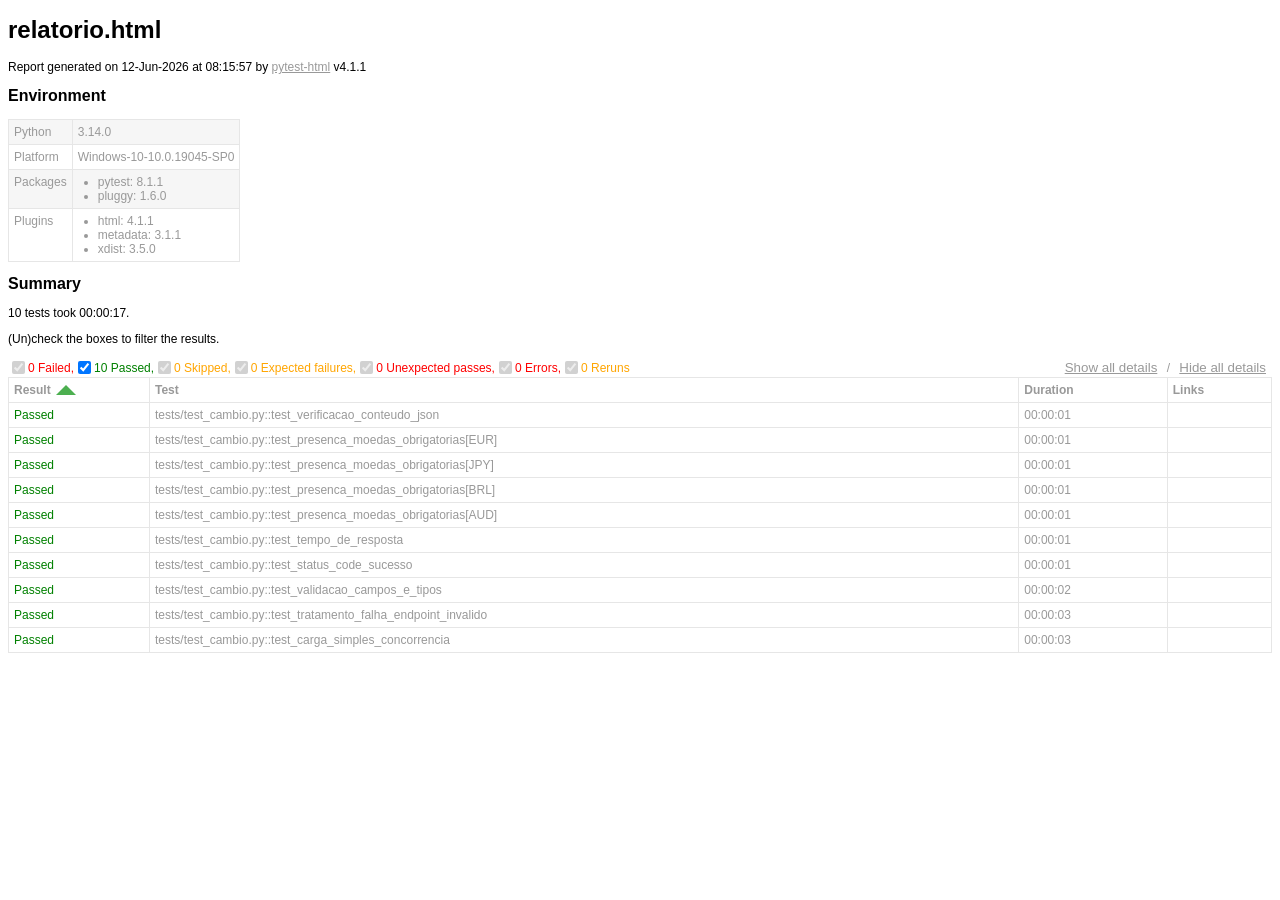
==== commit 961db11f: "Testando Pipeline" ====
--- a/Backend QA/reports/relatorio.html
+++ b/Backend QA/reports/relatorio.html
@@ -328,7 +328,7 @@
   </head>
   <body>
     <h1 id="title">relatorio.html</h1>
-    <p>Report generated on 11-Jun-2026 at 22:35:27 by <a href="https://pypi.python.org/pypi/pytest-html">pytest-html</a>
+    <p>Report generated on 12-Jun-2026 at 08:15:57 by <a href="https://pypi.python.org/pypi/pytest-html">pytest-html</a>
         v4.1.1</p>
     <div id="environment-header">
       <h2>Environment</h2>
@@ -429,7 +429,7 @@
     </table>
   </body>
   <footer>
-    <div id="data-container" data-jsonblob="{&#34;environment&#34;: {&#34;Python&#34;: &#34;3.14.0&#34;, &#34;Platform&#34;: &#34;Windows-10-10.0.19045-SP0&#34;, &#34;Packages&#34;: {&#34;pytest&#34;: &#34;8.1.1&#34;, &#34;pluggy&#34;: &#34;1.6.0&#34;}, &#34;Plugins&#34;: {&#34;html&#34;: &#34;4.1.1&#34;, &#34;metadata&#34;: &#34;3.1.1&#34;, &#34;xdist&#34;: &#34;3.5.0&#34;}}, &#34;tests&#34;: {&#34;tests/test_cambio.py::test_presenca_moedas_obrigatorias[EUR]&#34;: [{&#34;extras&#34;: [], &#34;result&#34;: &#34;Passed&#34;, &#34;testId&#34;: &#34;tests/test_cambio.py::test_presenca_moedas_obrigatorias[EUR]&#34;, &#34;duration&#34;: &#34;00:00:01&#34;, &#34;resultsTableRow&#34;: [&#34;&lt;td class=\&#34;col-result\&#34;&gt;Passed&lt;/td&gt;&#34;, &#34;&lt;td class=\&#34;col-testId\&#34;&gt;tests/test_cambio.py::test_presenca_moedas_obrigatorias[EUR]&lt;/td&gt;&#34;, &#34;&lt;td class=\&#34;col-duration\&#34;&gt;00:00:01&lt;/td&gt;&#34;, &#34;&lt;td class=\&#34;col-links\&#34;&gt;&lt;/td&gt;&#34;], &#34;log&#34;: &#34;[gw5] win32 -- Python 3.14.0 C:\\Users\\Luiz Felipe\\AppData\\Local\\Python\\pythoncore-3.14-64\\python.exe\n\n------------------------------ Captured log setup ------------------------------\nINFO     tests.conftest:conftest.py:35 \ud83d\udd0c [SETUP XDIST] O Worker &amp;#x27;gw5&amp;#x27; foi o primeiro. Realizando requisi\u00e7\u00e3o...\nINFO     api.client:client.py:15 Fazendo requisi\u00e7\u00e3o GET para https://api.exchangerate-api.com/v4/latest/USD\n\n------------------------------ Captured log call -------------------------------\nINFO     tests.test_cambio:test_cambio.py:52 \ud83d\udcb0 [NEG\u00d3CIO] Buscando a cota\u00e7\u00e3o da moeda obrigat\u00f3ria: EUR...\nINFO     tests.test_cambio:test_cambio.py:57 \u2705 Moeda EUR encontrada com a cota\u00e7\u00e3o atual de: 0.866\n\n&#34;}], &#34;tests/test_cambio.py::test_verificacao_conteudo_json&#34;: [{&#34;extras&#34;: [], &#34;result&#34;: &#34;Passed&#34;, &#34;testId&#34;: &#34;tests/test_cambio.py::test_verificacao_conteudo_json&#34;, &#34;duration&#34;: &#34;00:00:01&#34;, &#34;resultsTableRow&#34;: [&#34;&lt;td class=\&#34;col-result\&#34;&gt;Passed&lt;/td&gt;&#34;, &#34;&lt;td class=\&#34;col-testId\&#34;&gt;tests/test_cambio.py::test_verificacao_conteudo_json&lt;/td&gt;&#34;, &#34;&lt;td class=\&#34;col-duration\&#34;&gt;00:00:01&lt;/td&gt;&#34;, &#34;&lt;td class=\&#34;col-links\&#34;&gt;&lt;/td&gt;&#34;], &#34;log&#34;: &#34;[gw2] win32 -- Python 3.14.0 C:\\Users\\Luiz Felipe\\AppData\\Local\\Python\\pythoncore-3.14-64\\python.exe\n\n------------------------------ Captured log setup ------------------------------\nINFO     tests.conftest:conftest.py:42 \u267b\ufe0f [SETUP XDIST] O Worker &amp;#x27;gw2&amp;#x27; reaproveitou a requisi\u00e7\u00e3o j\u00e1 em cache.\n\n------------------------------ Captured log call -------------------------------\nINFO     tests.test_cambio:test_cambio.py:28 \ud83d\udce6 [CONTRATO] Analisando a estrutura principal do pacote JSON recebido...\nINFO     tests.test_cambio:test_cambio.py:33 \u2705 Estrutura principal validada com sucesso.\n\n&#34;}], &#34;tests/test_cambio.py::test_presenca_moedas_obrigatorias[BRL]&#34;: [{&#34;extras&#34;: [], &#34;result&#34;: &#34;Passed&#34;, &#34;testId&#34;: &#34;tests/test_cambio.py::test_presenca_moedas_obrigatorias[BRL]&#34;, &#34;duration&#34;: &#34;00:00:01&#34;, &#34;resultsTableRow&#34;: [&#34;&lt;td class=\&#34;col-result\&#34;&gt;Passed&lt;/td&gt;&#34;, &#34;&lt;td class=\&#34;col-testId\&#34;&gt;tests/test_cambio.py::test_presenca_moedas_obrigatorias[BRL]&lt;/td&gt;&#34;, &#34;&lt;td class=\&#34;col-duration\&#34;&gt;00:00:01&lt;/td&gt;&#34;, &#34;&lt;td class=\&#34;col-links\&#34;&gt;&lt;/td&gt;&#34;], &#34;log&#34;: &#34;[gw4] win32 -- Python 3.14.0 C:\\Users\\Luiz Felipe\\AppData\\Local\\Python\\pythoncore-3.14-64\\python.exe\n\n------------------------------ Captured log setup ------------------------------\nINFO     tests.conftest:conftest.py:42 \u267b\ufe0f [SETUP XDIST] O Worker &amp;#x27;gw4&amp;#x27; reaproveitou a requisi\u00e7\u00e3o j\u00e1 em cache.\n\n------------------------------ Captured log call -------------------------------\nINFO     tests.test_cambio:test_cambio.py:52 \ud83d\udcb0 [NEG\u00d3CIO] Buscando a cota\u00e7\u00e3o da moeda obrigat\u00f3ria: BRL...\nINFO     tests.test_cambio:test_cambio.py:57 \u2705 Moeda BRL encontrada com a cota\u00e7\u00e3o atual de: 5.16\n\n&#34;}], &#34;tests/test_cambio.py::test_validacao_campos_e_tipos&#34;: [{&#34;extras&#34;: [], &#34;result&#34;: &#34;Passed&#34;, &#34;testId&#34;: &#34;tests/test_cambio.py::test_validacao_campos_e_tipos&#34;, &#34;duration&#34;: &#34;00:00:01&#34;, &#34;resultsTableRow&#34;: [&#34;&lt;td class=\&#34;col-result\&#34;&gt;Passed&lt;/td&gt;&#34;, &#34;&lt;td class=\&#34;col-testId\&#34;&gt;tests/test_cambio.py::test_validacao_campos_e_tipos&lt;/td&gt;&#34;, &#34;&lt;td class=\&#34;col-duration\&#34;&gt;00:00:01&lt;/td&gt;&#34;, &#34;&lt;td class=\&#34;col-links\&#34;&gt;&lt;/td&gt;&#34;], &#34;log&#34;: &#34;[gw3] win32 -- Python 3.14.0 C:\\Users\\Luiz Felipe\\AppData\\Local\\Python\\pythoncore-3.14-64\\python.exe\n\n------------------------------ Captured log setup ------------------------------\nINFO     tests.conftest:conftest.py:42 \u267b\ufe0f [SETUP XDIST] O Worker &amp;#x27;gw3&amp;#x27; reaproveitou a requisi\u00e7\u00e3o j\u00e1 em cache.\n\n------------------------------ Captured log call -------------------------------\nINFO     tests.test_cambio:test_cambio.py:38 \ud83c\udff7\ufe0f [CONTRATO] Verificando a presen\u00e7a dos campos obrigat\u00f3rios...\nINFO     tests.test_cambio:test_cambio.py:46 \u2705 Todos os campos obrigat\u00f3rios est\u00e3o presentes.\n\n&#34;}], &#34;tests/test_cambio.py::test_status_code_sucesso&#34;: [{&#34;extras&#34;: [], &#34;result&#34;: &#34;Passed&#34;, &#34;testId&#34;: &#34;tests/test_cambio.py::test_status_code_sucesso&#34;, &#34;duration&#34;: &#34;00:00:01&#34;, &#34;resultsTableRow&#34;: [&#34;&lt;td class=\&#34;col-result\&#34;&gt;Passed&lt;/td&gt;&#34;, &#34;&lt;td class=\&#34;col-testId\&#34;&gt;tests/test_cambio.py::test_status_code_sucesso&lt;/td&gt;&#34;, &#34;&lt;td class=\&#34;col-duration\&#34;&gt;00:00:01&lt;/td&gt;&#34;, &#34;&lt;td class=\&#34;col-links\&#34;&gt;&lt;/td&gt;&#34;], &#34;log&#34;: &#34;[gw0] win32 -- Python 3.14.0 C:\\Users\\Luiz Felipe\\AppData\\Local\\Python\\pythoncore-3.14-64\\python.exe\n\n------------------------------ Captured log setup ------------------------------\nINFO     tests.conftest:conftest.py:42 \u267b\ufe0f [SETUP XDIST] O Worker &amp;#x27;gw0&amp;#x27; reaproveitou a requisi\u00e7\u00e3o j\u00e1 em cache.\n\n------------------------------ Captured log call -------------------------------\nINFO     tests.test_cambio:test_cambio.py:11 \ud83d\udd0e [SMOKE TEST] Validando se o servidor da API est\u00e1 no ar (Status HTTP 200)...\nINFO     tests.test_cambio:test_cambio.py:13 \u2705 Servidor online e respondendo corretamente.\n\n&#34;}], &#34;tests/test_cambio.py::test_presenca_moedas_obrigatorias[JPY]&#34;: [{&#34;extras&#34;: [], &#34;result&#34;: &#34;Passed&#34;, &#34;testId&#34;: &#34;tests/test_cambio.py::test_presenca_moedas_obrigatorias[JPY]&#34;, &#34;duration&#34;: &#34;00:00:01&#34;, &#34;resultsTableRow&#34;: [&#34;&lt;td class=\&#34;col-result\&#34;&gt;Passed&lt;/td&gt;&#34;, &#34;&lt;td class=\&#34;col-testId\&#34;&gt;tests/test_cambio.py::test_presenca_moedas_obrigatorias[JPY]&lt;/td&gt;&#34;, &#34;&lt;td class=\&#34;col-duration\&#34;&gt;00:00:01&lt;/td&gt;&#34;, &#34;&lt;td class=\&#34;col-links\&#34;&gt;&lt;/td&gt;&#34;], &#34;log&#34;: &#34;[gw7] win32 -- Python 3.14.0 C:\\Users\\Luiz Felipe\\AppData\\Local\\Python\\pythoncore-3.14-64\\python.exe\n\n------------------------------ Captured log setup ------------------------------\nINFO     tests.conftest:conftest.py:42 \u267b\ufe0f [SETUP XDIST] O Worker &amp;#x27;gw7&amp;#x27; reaproveitou a requisi\u00e7\u00e3o j\u00e1 em cache.\n\n------------------------------ Captured log call -------------------------------\nINFO     tests.test_cambio:test_cambio.py:52 \ud83d\udcb0 [NEG\u00d3CIO] Buscando a cota\u00e7\u00e3o da moeda obrigat\u00f3ria: JPY...\nINFO     tests.test_cambio:test_cambio.py:57 \u2705 Moeda JPY encontrada com a cota\u00e7\u00e3o atual de: 160.27\n\n&#34;}], &#34;tests/test_cambio.py::test_presenca_moedas_obrigatorias[AUD]&#34;: [{&#34;extras&#34;: [], &#34;result&#34;: &#34;Passed&#34;, &#34;testId&#34;: &#34;tests/test_cambio.py::test_presenca_moedas_obrigatorias[AUD]&#34;, &#34;duration&#34;: &#34;00:00:01&#34;, &#34;resultsTableRow&#34;: [&#34;&lt;td class=\&#34;col-result\&#34;&gt;Passed&lt;/td&gt;&#34;, &#34;&lt;td class=\&#34;col-testId\&#34;&gt;tests/test_cambio.py::test_presenca_moedas_obrigatorias[AUD]&lt;/td&gt;&#34;, &#34;&lt;td class=\&#34;col-duration\&#34;&gt;00:00:01&lt;/td&gt;&#34;, &#34;&lt;td class=\&#34;col-links\&#34;&gt;&lt;/td&gt;&#34;], &#34;log&#34;: &#34;[gw6] win32 -- Python 3.14.0 C:\\Users\\Luiz Felipe\\AppData\\Local\\Python\\pythoncore-3.14-64\\python.exe\n\n------------------------------ Captured log setup ------------------------------\nINFO     tests.conftest:conftest.py:42 \u267b\ufe0f [SETUP XDIST] O Worker &amp;#x27;gw6&amp;#x27; reaproveitou a requisi\u00e7\u00e3o j\u00e1 em cache.\n\n------------------------------ Captured log call -------------------------------\nINFO     tests.test_cambio:test_cambio.py:52 \ud83d\udcb0 [NEG\u00d3CIO] Buscando a cota\u00e7\u00e3o da moeda obrigat\u00f3ria: AUD...\nINFO     tests.test_cambio:test_cambio.py:57 \u2705 Moeda AUD encontrada com a cota\u00e7\u00e3o atual de: 1.43\n\n&#34;}], &#34;tests/test_cambio.py::test_tempo_de_resposta&#34;: [{&#34;extras&#34;: [], &#34;result&#34;: &#34;Passed&#34;, &#34;testId&#34;: &#34;tests/test_cambio.py::test_tempo_de_resposta&#34;, &#34;duration&#34;: &#34;00:00:01&#34;, &#34;resultsTableRow&#34;: [&#34;&lt;td class=\&#34;col-result\&#34;&gt;Passed&lt;/td&gt;&#34;, &#34;&lt;td class=\&#34;col-testId\&#34;&gt;tests/test_cambio.py::test_tempo_de_resposta&lt;/td&gt;&#34;, &#34;&lt;td class=\&#34;col-duration\&#34;&gt;00:00:01&lt;/td&gt;&#34;, &#34;&lt;td class=\&#34;col-links\&#34;&gt;&lt;/td&gt;&#34;], &#34;log&#34;: &#34;[gw1] win32 -- Python 3.14.0 C:\\Users\\Luiz Felipe\\AppData\\Local\\Python\\pythoncore-3.14-64\\python.exe\n\n------------------------------ Captured log setup ------------------------------\nINFO     tests.conftest:conftest.py:42 \u267b\ufe0f [SETUP XDIST] O Worker &amp;#x27;gw1&amp;#x27; reaproveitou a requisi\u00e7\u00e3o j\u00e1 em cache.\n\n------------------------------ Captured log call -------------------------------\nINFO     tests.test_cambio:test_cambio.py:18 \u23f1\ufe0f [PERFORMANCE] Medindo o tempo de resposta da requisi\u00e7\u00e3o...\nINFO     tests.test_cambio:test_cambio.py:21 \ud83d\udcca Tempo registrado: 0.5 segundos. Limite (SLA): 2.0s.\nINFO     tests.test_cambio:test_cambio.py:23 \u2705 Tempo de resposta dentro dos padr\u00f5es de qualidade.\n\n&#34;}], &#34;tests/test_cambio.py::test_tratamento_falha_endpoint_invalido&#34;: [{&#34;extras&#34;: [], &#34;result&#34;: &#34;Passed&#34;, &#34;testId&#34;: &#34;tests/test_cambio.py::test_tratamento_falha_endpoint_invalido&#34;, &#34;duration&#34;: &#34;00:00:03&#34;, &#34;resultsTableRow&#34;: [&#34;&lt;td class=\&#34;col-result\&#34;&gt;Passed&lt;/td&gt;&#34;, &#34;&lt;td class=\&#34;col-testId\&#34;&gt;tests/test_cambio.py::test_tratamento_falha_endpoint_invalido&lt;/td&gt;&#34;, &#34;&lt;td class=\&#34;col-duration\&#34;&gt;00:00:03&lt;/td&gt;&#34;, &#34;&lt;td class=\&#34;col-links\&#34;&gt;&lt;/td&gt;&#34;], &#34;log&#34;: &#34;[gw0] win32 -- Python 3.14.0 C:\\Users\\Luiz Felipe\\AppData\\Local\\Python\\pythoncore-3.14-64\\python.exe\n\n------------------------------ Captured log call -------------------------------\nINFO     tests.test_cambio:test_cambio.py:62 \ud83d\udee1\ufe0f [SEGURAN\u00c7A] Simulando requisi\u00e7\u00e3o para moeda inexistente...\nINFO     tests.test_cambio:test_cambio.py:65 \ud83d\uded1 Status recebido: 404. Esperado: 404.\nINFO     tests.test_cambio:test_cambio.py:67 \u2705 Sistema tratou o erro corretamente.\n\n&#34;}], &#34;tests/test_cambio.py::test_carga_simples_concorrencia&#34;: [{&#34;extras&#34;: [], &#34;result&#34;: &#34;Passed&#34;, &#34;testId&#34;: &#34;tests/test_cambio.py::test_carga_simples_concorrencia&#34;, &#34;duration&#34;: &#34;00:00:03&#34;, &#34;resultsTableRow&#34;: [&#34;&lt;td class=\&#34;col-result\&#34;&gt;Passed&lt;/td&gt;&#34;, &#34;&lt;td class=\&#34;col-testId\&#34;&gt;tests/test_cambio.py::test_carga_simples_concorrencia&lt;/td&gt;&#34;, &#34;&lt;td class=\&#34;col-duration\&#34;&gt;00:00:03&lt;/td&gt;&#34;, &#34;&lt;td class=\&#34;col-links\&#34;&gt;&lt;/td&gt;&#34;], &#34;log&#34;: &#34;[gw1] win32 -- Python 3.14.0 C:\\Users\\Luiz Felipe\\AppData\\Local\\Python\\pythoncore-3.14-64\\python.exe\n\n------------------------------ Captured log call -------------------------------\nINFO     tests.test_cambio:test_cambio.py:72 \ud83d\ude80 [CARGA] Iniciando teste de stress com 10 requisi\u00e7\u00f5es simult\u00e2neas...\nINFO     api.client:client.py:15 Fazendo requisi\u00e7\u00e3o GET para https://api.exchangerate-api.com/v4/latest/USD\nINFO     api.client:client.py:15 Fazendo requisi\u00e7\u00e3o GET para https://api.exchangerate-api.com/v4/latest/USD\nINFO     api.client:client.py:15 Fazendo requisi\u00e7\u00e3o GET para https://api.exchangerate-api.com/v4/latest/USD\nINFO     api.client:client.py:15 Fazendo requisi\u00e7\u00e3o GET para https://api.exchangerate-api.com/v4/latest/USD\nINFO     api.client:client.py:15 Fazendo requisi\u00e7\u00e3o GET para https://api.exchangerate-api.com/v4/latest/USD\nINFO     api.client:client.py:15 Fazendo requisi\u00e7\u00e3o GET para https://api.exchangerate-api.com/v4/latest/USD\nINFO     api.client:client.py:15 Fazendo requisi\u00e7\u00e3o GET para https://api.exchangerate-api.com/v4/latest/USD\nINFO     api.client:client.py:15 Fazendo requisi\u00e7\u00e3o GET para https://api.exchangerate-api.com/v4/latest/USD\nINFO     api.client:client.py:15 Fazendo requisi\u00e7\u00e3o GET para https://api.exchangerate-api.com/v4/latest/USD\nINFO     api.client:client.py:15 Fazendo requisi\u00e7\u00e3o GET para https://api.exchangerate-api.com/v4/latest/USD\nINFO     tests.test_cambio:test_cambio.py:85 \ud83d\udcca Status das requisi\u00e7\u00f5es paralelas: [200, 200, 200, 200, 200, 200, 200, 200, 200, 200]\nINFO     tests.test_cambio:test_cambio.py:91 \u2705 O servidor suportou o pico de acesso concorrente sem perda de pacotes.\n\n&#34;}]}, &#34;renderCollapsed&#34;: [&#34;passed&#34;], &#34;initialSort&#34;: &#34;result&#34;, &#34;title&#34;: &#34;relatorio.html&#34;}"></div>
+    <div id="data-container" data-jsonblob="{&#34;environment&#34;: {&#34;Python&#34;: &#34;3.14.0&#34;, &#34;Platform&#34;: &#34;Windows-10-10.0.19045-SP0&#34;, &#34;Packages&#34;: {&#34;pytest&#34;: &#34;8.1.1&#34;, &#34;pluggy&#34;: &#34;1.6.0&#34;}, &#34;Plugins&#34;: {&#34;html&#34;: &#34;4.1.1&#34;, &#34;metadata&#34;: &#34;3.1.1&#34;, &#34;xdist&#34;: &#34;3.5.0&#34;}}, &#34;tests&#34;: {&#34;tests/test_cambio.py::test_verificacao_conteudo_json&#34;: [{&#34;extras&#34;: [], &#34;result&#34;: &#34;Passed&#34;, &#34;testId&#34;: &#34;tests/test_cambio.py::test_verificacao_conteudo_json&#34;, &#34;duration&#34;: &#34;00:00:01&#34;, &#34;resultsTableRow&#34;: [&#34;&lt;td class=\&#34;col-result\&#34;&gt;Passed&lt;/td&gt;&#34;, &#34;&lt;td class=\&#34;col-testId\&#34;&gt;tests/test_cambio.py::test_verificacao_conteudo_json&lt;/td&gt;&#34;, &#34;&lt;td class=\&#34;col-duration\&#34;&gt;00:00:01&lt;/td&gt;&#34;, &#34;&lt;td class=\&#34;col-links\&#34;&gt;&lt;/td&gt;&#34;], &#34;log&#34;: &#34;[gw2] win32 -- Python 3.14.0 C:\\Users\\Luiz Felipe\\AppData\\Local\\Python\\pythoncore-3.14-64\\python.exe\n\n------------------------------ Captured log setup ------------------------------\nINFO     tests.conftest:conftest.py:35 \ud83d\udd0c [SETUP XDIST] O Worker &amp;#x27;gw2&amp;#x27; foi o primeiro. Realizando requisi\u00e7\u00e3o...\nINFO     api.client:client.py:15 Fazendo requisi\u00e7\u00e3o GET para https://api.exchangerate-api.com/v4/latest/USD\n\n------------------------------ Captured log call -------------------------------\nINFO     tests.test_cambio:test_cambio.py:31 \ud83d\udce6 [CONTRATO] Analisando a estrutura principal do pacote JSON recebido...\nINFO     tests.test_cambio:test_cambio.py:36 \u2705 Estrutura principal validada com sucesso.\n\n&#34;}], &#34;tests/test_cambio.py::test_presenca_moedas_obrigatorias[EUR]&#34;: [{&#34;extras&#34;: [], &#34;result&#34;: &#34;Passed&#34;, &#34;testId&#34;: &#34;tests/test_cambio.py::test_presenca_moedas_obrigatorias[EUR]&#34;, &#34;duration&#34;: &#34;00:00:01&#34;, &#34;resultsTableRow&#34;: [&#34;&lt;td class=\&#34;col-result\&#34;&gt;Passed&lt;/td&gt;&#34;, &#34;&lt;td class=\&#34;col-testId\&#34;&gt;tests/test_cambio.py::test_presenca_moedas_obrigatorias[EUR]&lt;/td&gt;&#34;, &#34;&lt;td class=\&#34;col-duration\&#34;&gt;00:00:01&lt;/td&gt;&#34;, &#34;&lt;td class=\&#34;col-links\&#34;&gt;&lt;/td&gt;&#34;], &#34;log&#34;: &#34;[gw5] win32 -- Python 3.14.0 C:\\Users\\Luiz Felipe\\AppData\\Local\\Python\\pythoncore-3.14-64\\python.exe\n\n------------------------------ Captured log setup ------------------------------\nINFO     tests.conftest:conftest.py:42 \u267b\ufe0f [SETUP XDIST] O Worker &amp;#x27;gw5&amp;#x27; reaproveitou a requisi\u00e7\u00e3o j\u00e1 em cache.\n\n------------------------------ Captured log call -------------------------------\nINFO     tests.test_cambio:test_cambio.py:56 \ud83d\udcb0 [NEG\u00d3CIO] Buscando a cota\u00e7\u00e3o da moeda obrigat\u00f3ria: EUR...\nINFO     tests.test_cambio:test_cambio.py:61 \u2705 Moeda EUR encontrada com a cota\u00e7\u00e3o atual de: 0.866\n\n&#34;}], &#34;tests/test_cambio.py::test_presenca_moedas_obrigatorias[JPY]&#34;: [{&#34;extras&#34;: [], &#34;result&#34;: &#34;Passed&#34;, &#34;testId&#34;: &#34;tests/test_cambio.py::test_presenca_moedas_obrigatorias[JPY]&#34;, &#34;duration&#34;: &#34;00:00:01&#34;, &#34;resultsTableRow&#34;: [&#34;&lt;td class=\&#34;col-result\&#34;&gt;Passed&lt;/td&gt;&#34;, &#34;&lt;td class=\&#34;col-testId\&#34;&gt;tests/test_cambio.py::test_presenca_moedas_obrigatorias[JPY]&lt;/td&gt;&#34;, &#34;&lt;td class=\&#34;col-duration\&#34;&gt;00:00:01&lt;/td&gt;&#34;, &#34;&lt;td class=\&#34;col-links\&#34;&gt;&lt;/td&gt;&#34;], &#34;log&#34;: &#34;[gw7] win32 -- Python 3.14.0 C:\\Users\\Luiz Felipe\\AppData\\Local\\Python\\pythoncore-3.14-64\\python.exe\n\n------------------------------ Captured log setup ------------------------------\nINFO     tests.conftest:conftest.py:42 \u267b\ufe0f [SETUP XDIST] O Worker &amp;#x27;gw7&amp;#x27; reaproveitou a requisi\u00e7\u00e3o j\u00e1 em cache.\n\n------------------------------ Captured log call -------------------------------\nINFO     tests.test_cambio:test_cambio.py:56 \ud83d\udcb0 [NEG\u00d3CIO] Buscando a cota\u00e7\u00e3o da moeda obrigat\u00f3ria: JPY...\nINFO     tests.test_cambio:test_cambio.py:61 \u2705 Moeda JPY encontrada com a cota\u00e7\u00e3o atual de: 160.27\n\n&#34;}], &#34;tests/test_cambio.py::test_presenca_moedas_obrigatorias[BRL]&#34;: [{&#34;extras&#34;: [], &#34;result&#34;: &#34;Passed&#34;, &#34;testId&#34;: &#34;tests/test_cambio.py::test_presenca_moedas_obrigatorias[BRL]&#34;, &#34;duration&#34;: &#34;00:00:01&#34;, &#34;resultsTableRow&#34;: [&#34;&lt;td class=\&#34;col-result\&#34;&gt;Passed&lt;/td&gt;&#34;, &#34;&lt;td class=\&#34;col-testId\&#34;&gt;tests/test_cambio.py::test_presenca_moedas_obrigatorias[BRL]&lt;/td&gt;&#34;, &#34;&lt;td class=\&#34;col-duration\&#34;&gt;00:00:01&lt;/td&gt;&#34;, &#34;&lt;td class=\&#34;col-links\&#34;&gt;&lt;/td&gt;&#34;], &#34;log&#34;: &#34;[gw4] win32 -- Python 3.14.0 C:\\Users\\Luiz Felipe\\AppData\\Local\\Python\\pythoncore-3.14-64\\python.exe\n\n------------------------------ Captured log setup ------------------------------\nINFO     tests.conftest:conftest.py:42 \u267b\ufe0f [SETUP XDIST] O Worker &amp;#x27;gw4&amp;#x27; reaproveitou a requisi\u00e7\u00e3o j\u00e1 em cache.\n\n------------------------------ Captured log call -------------------------------\nINFO     tests.test_cambio:test_cambio.py:56 \ud83d\udcb0 [NEG\u00d3CIO] Buscando a cota\u00e7\u00e3o da moeda obrigat\u00f3ria: BRL...\nINFO     tests.test_cambio:test_cambio.py:61 \u2705 Moeda BRL encontrada com a cota\u00e7\u00e3o atual de: 5.16\n\n&#34;}], &#34;tests/test_cambio.py::test_presenca_moedas_obrigatorias[AUD]&#34;: [{&#34;extras&#34;: [], &#34;result&#34;: &#34;Passed&#34;, &#34;testId&#34;: &#34;tests/test_cambio.py::test_presenca_moedas_obrigatorias[AUD]&#34;, &#34;duration&#34;: &#34;00:00:01&#34;, &#34;resultsTableRow&#34;: [&#34;&lt;td class=\&#34;col-result\&#34;&gt;Passed&lt;/td&gt;&#34;, &#34;&lt;td class=\&#34;col-testId\&#34;&gt;tests/test_cambio.py::test_presenca_moedas_obrigatorias[AUD]&lt;/td&gt;&#34;, &#34;&lt;td class=\&#34;col-duration\&#34;&gt;00:00:01&lt;/td&gt;&#34;, &#34;&lt;td class=\&#34;col-links\&#34;&gt;&lt;/td&gt;&#34;], &#34;log&#34;: &#34;[gw6] win32 -- Python 3.14.0 C:\\Users\\Luiz Felipe\\AppData\\Local\\Python\\pythoncore-3.14-64\\python.exe\n\n------------------------------ Captured log setup ------------------------------\nINFO     tests.conftest:conftest.py:42 \u267b\ufe0f [SETUP XDIST] O Worker &amp;#x27;gw6&amp;#x27; reaproveitou a requisi\u00e7\u00e3o j\u00e1 em cache.\n\n------------------------------ Captured log call -------------------------------\nINFO     tests.test_cambio:test_cambio.py:56 \ud83d\udcb0 [NEG\u00d3CIO] Buscando a cota\u00e7\u00e3o da moeda obrigat\u00f3ria: AUD...\nINFO     tests.test_cambio:test_cambio.py:61 \u2705 Moeda AUD encontrada com a cota\u00e7\u00e3o atual de: 1.43\n\n&#34;}], &#34;tests/test_cambio.py::test_tempo_de_resposta&#34;: [{&#34;extras&#34;: [], &#34;result&#34;: &#34;Passed&#34;, &#34;testId&#34;: &#34;tests/test_cambio.py::test_tempo_de_resposta&#34;, &#34;duration&#34;: &#34;00:00:01&#34;, &#34;resultsTableRow&#34;: [&#34;&lt;td class=\&#34;col-result\&#34;&gt;Passed&lt;/td&gt;&#34;, &#34;&lt;td class=\&#34;col-testId\&#34;&gt;tests/test_cambio.py::test_tempo_de_resposta&lt;/td&gt;&#34;, &#34;&lt;td class=\&#34;col-duration\&#34;&gt;00:00:01&lt;/td&gt;&#34;, &#34;&lt;td class=\&#34;col-links\&#34;&gt;&lt;/td&gt;&#34;], &#34;log&#34;: &#34;[gw1] win32 -- Python 3.14.0 C:\\Users\\Luiz Felipe\\AppData\\Local\\Python\\pythoncore-3.14-64\\python.exe\n\n------------------------------ Captured log setup ------------------------------\nINFO     tests.conftest:conftest.py:42 \u267b\ufe0f [SETUP XDIST] O Worker &amp;#x27;gw1&amp;#x27; reaproveitou a requisi\u00e7\u00e3o j\u00e1 em cache.\n\n------------------------------ Captured log call -------------------------------\nINFO     tests.test_cambio:test_cambio.py:20 \u23f1\ufe0f [PERFORMANCE] Medindo o tempo de resposta da requisi\u00e7\u00e3o...\nINFO     tests.test_cambio:test_cambio.py:23 \ud83d\udcca Tempo registrado: 0.5 segundos. Limite (SLA): 2.0s.\nINFO     tests.test_cambio:test_cambio.py:25 \u2705 Tempo de resposta dentro dos padr\u00f5es de qualidade.\n\n&#34;}], &#34;tests/test_cambio.py::test_status_code_sucesso&#34;: [{&#34;extras&#34;: [], &#34;result&#34;: &#34;Passed&#34;, &#34;testId&#34;: &#34;tests/test_cambio.py::test_status_code_sucesso&#34;, &#34;duration&#34;: &#34;00:00:01&#34;, &#34;resultsTableRow&#34;: [&#34;&lt;td class=\&#34;col-result\&#34;&gt;Passed&lt;/td&gt;&#34;, &#34;&lt;td class=\&#34;col-testId\&#34;&gt;tests/test_cambio.py::test_status_code_sucesso&lt;/td&gt;&#34;, &#34;&lt;td class=\&#34;col-duration\&#34;&gt;00:00:01&lt;/td&gt;&#34;, &#34;&lt;td class=\&#34;col-links\&#34;&gt;&lt;/td&gt;&#34;], &#34;log&#34;: &#34;[gw0] win32 -- Python 3.14.0 C:\\Users\\Luiz Felipe\\AppData\\Local\\Python\\pythoncore-3.14-64\\python.exe\n\n------------------------------ Captured log setup ------------------------------\nINFO     tests.conftest:conftest.py:42 \u267b\ufe0f [SETUP XDIST] O Worker &amp;#x27;gw0&amp;#x27; reaproveitou a requisi\u00e7\u00e3o j\u00e1 em cache.\n\n------------------------------ Captured log call -------------------------------\nINFO     tests.test_cambio:test_cambio.py:12 \ud83d\udd0e [SMOKE TEST] Validando se o servidor da API est\u00e1 no ar (Status HTTP 200)...\nINFO     tests.test_cambio:test_cambio.py:14 \u2705 Servidor online e respondendo corretamente.\n\n&#34;}], &#34;tests/test_cambio.py::test_validacao_campos_e_tipos&#34;: [{&#34;extras&#34;: [], &#34;result&#34;: &#34;Passed&#34;, &#34;testId&#34;: &#34;tests/test_cambio.py::test_validacao_campos_e_tipos&#34;, &#34;duration&#34;: &#34;00:00:02&#34;, &#34;resultsTableRow&#34;: [&#34;&lt;td class=\&#34;col-result\&#34;&gt;Passed&lt;/td&gt;&#34;, &#34;&lt;td class=\&#34;col-testId\&#34;&gt;tests/test_cambio.py::test_validacao_campos_e_tipos&lt;/td&gt;&#34;, &#34;&lt;td class=\&#34;col-duration\&#34;&gt;00:00:02&lt;/td&gt;&#34;, &#34;&lt;td class=\&#34;col-links\&#34;&gt;&lt;/td&gt;&#34;], &#34;log&#34;: &#34;[gw3] win32 -- Python 3.14.0 C:\\Users\\Luiz Felipe\\AppData\\Local\\Python\\pythoncore-3.14-64\\python.exe\n\n------------------------------ Captured log setup ------------------------------\nINFO     tests.conftest:conftest.py:42 \u267b\ufe0f [SETUP XDIST] O Worker &amp;#x27;gw3&amp;#x27; reaproveitou a requisi\u00e7\u00e3o j\u00e1 em cache.\n\n------------------------------ Captured log call -------------------------------\nINFO     tests.test_cambio:test_cambio.py:42 \ud83c\udff7\ufe0f [CONTRATO] Verificando a presen\u00e7a dos campos obrigat\u00f3rios...\nINFO     tests.test_cambio:test_cambio.py:50 \u2705 Todos os campos obrigat\u00f3rios est\u00e3o presentes.\n\n&#34;}], &#34;tests/test_cambio.py::test_tratamento_falha_endpoint_invalido&#34;: [{&#34;extras&#34;: [], &#34;result&#34;: &#34;Passed&#34;, &#34;testId&#34;: &#34;tests/test_cambio.py::test_tratamento_falha_endpoint_invalido&#34;, &#34;duration&#34;: &#34;00:00:03&#34;, &#34;resultsTableRow&#34;: [&#34;&lt;td class=\&#34;col-result\&#34;&gt;Passed&lt;/td&gt;&#34;, &#34;&lt;td class=\&#34;col-testId\&#34;&gt;tests/test_cambio.py::test_tratamento_falha_endpoint_invalido&lt;/td&gt;&#34;, &#34;&lt;td class=\&#34;col-duration\&#34;&gt;00:00:03&lt;/td&gt;&#34;, &#34;&lt;td class=\&#34;col-links\&#34;&gt;&lt;/td&gt;&#34;], &#34;log&#34;: &#34;[gw0] win32 -- Python 3.14.0 C:\\Users\\Luiz Felipe\\AppData\\Local\\Python\\pythoncore-3.14-64\\python.exe\n\n------------------------------ Captured log call -------------------------------\nINFO     tests.test_cambio:test_cambio.py:67 \ud83d\udee1\ufe0f [SEGURAN\u00c7A] Simulando requisi\u00e7\u00e3o para moeda inexistente...\nINFO     tests.test_cambio:test_cambio.py:70 \ud83d\uded1 Status recebido: 404. Esperado: 404.\nINFO     tests.test_cambio:test_cambio.py:72 \u2705 Sistema tratou o erro corretamente.\n\n&#34;}], &#34;tests/test_cambio.py::test_carga_simples_concorrencia&#34;: [{&#34;extras&#34;: [], &#34;result&#34;: &#34;Passed&#34;, &#34;testId&#34;: &#34;tests/test_cambio.py::test_carga_simples_concorrencia&#34;, &#34;duration&#34;: &#34;00:00:03&#34;, &#34;resultsTableRow&#34;: [&#34;&lt;td class=\&#34;col-result\&#34;&gt;Passed&lt;/td&gt;&#34;, &#34;&lt;td class=\&#34;col-testId\&#34;&gt;tests/test_cambio.py::test_carga_simples_concorrencia&lt;/td&gt;&#34;, &#34;&lt;td class=\&#34;col-duration\&#34;&gt;00:00:03&lt;/td&gt;&#34;, &#34;&lt;td class=\&#34;col-links\&#34;&gt;&lt;/td&gt;&#34;], &#34;log&#34;: &#34;[gw1] win32 -- Python 3.14.0 C:\\Users\\Luiz Felipe\\AppData\\Local\\Python\\pythoncore-3.14-64\\python.exe\n\n------------------------------ Captured log call -------------------------------\nINFO     tests.test_cambio:test_cambio.py:78 \ud83d\ude80 [CARGA] Iniciando teste de stress com 10 requisi\u00e7\u00f5es simult\u00e2neas...\nINFO     api.client:client.py:15 Fazendo requisi\u00e7\u00e3o GET para https://api.exchangerate-api.com/v4/latest/USD\nINFO     api.client:client.py:15 Fazendo requisi\u00e7\u00e3o GET para https://api.exchangerate-api.com/v4/latest/USD\nINFO     api.client:client.py:15 Fazendo requisi\u00e7\u00e3o GET para https://api.exchangerate-api.com/v4/latest/USD\nINFO     api.client:client.py:15 Fazendo requisi\u00e7\u00e3o GET para https://api.exchangerate-api.com/v4/latest/USD\nINFO     api.client:client.py:15 Fazendo requisi\u00e7\u00e3o GET para https://api.exchangerate-api.com/v4/latest/USD\nINFO     api.client:client.py:15 Fazendo requisi\u00e7\u00e3o GET para https://api.exchangerate-api.com/v4/latest/USD\nINFO     api.client:client.py:15 Fazendo requisi\u00e7\u00e3o GET para https://api.exchangerate-api.com/v4/latest/USD\nINFO     api.client:client.py:15 Fazendo requisi\u00e7\u00e3o GET para https://api.exchangerate-api.com/v4/latest/USD\nINFO     api.client:client.py:15 Fazendo requisi\u00e7\u00e3o GET para https://api.exchangerate-api.com/v4/latest/USD\nINFO     api.client:client.py:15 Fazendo requisi\u00e7\u00e3o GET para https://api.exchangerate-api.com/v4/latest/USD\nINFO     tests.test_cambio:test_cambio.py:91 \ud83d\udcca Status das requisi\u00e7\u00f5es paralelas: [200, 200, 200, 200, 200, 200, 200, 200, 200, 200]\nINFO     tests.test_cambio:test_cambio.py:97 \u2705 O servidor suportou o pico de acesso concorrente sem perda de pacotes.\n\n&#34;}]}, &#34;renderCollapsed&#34;: [&#34;passed&#34;], &#34;initialSort&#34;: &#34;result&#34;, &#34;title&#34;: &#34;relatorio.html&#34;}"></div>
     <script>
       (function(){function r(e,n,t){function o(i,f){if(!n[i]){if(!e[i]){var c="function"==typeof require&&require;if(!f&&c)return c(i,!0);if(u)return u(i,!0);var a=new Error("Cannot find module '"+i+"'");throw a.code="MODULE_NOT_FOUND",a}var p=n[i]={exports:{}};e[i][0].call(p.exports,function(r){var n=e[i][1][r];return o(n||r)},p,p.exports,r,e,n,t)}return n[i].exports}for(var u="function"==typeof require&&require,i=0;i<t.length;i++)o(t[i]);return o}return r})()({1:[function(require,module,exports){
 const { getCollapsedCategory, setCollapsedIds } = require('./storage.js')
